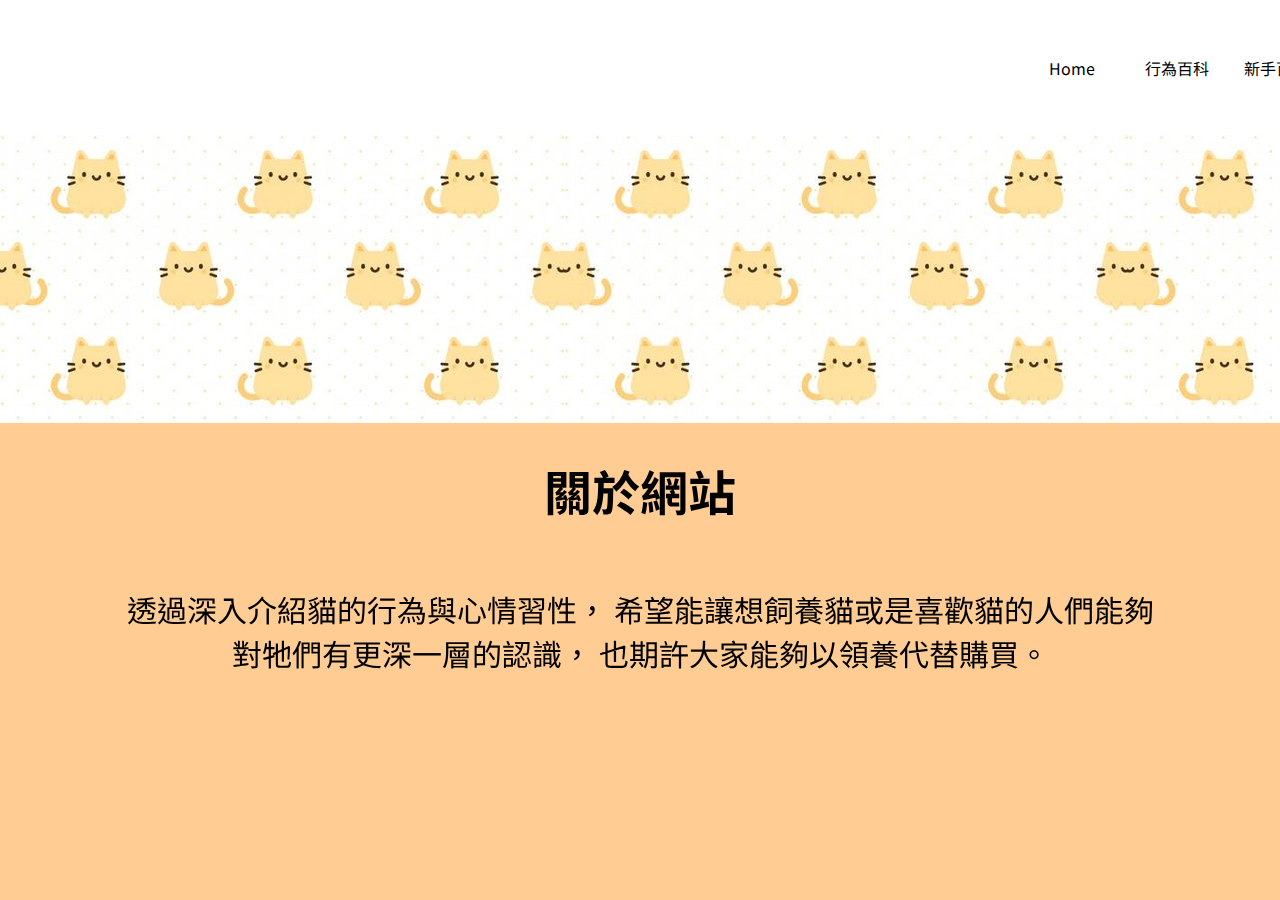
==== index.html @ 74491d64 "Home_Page_fix" ====
<!DOCTYPE html>
<html lang="en">
  <head>
    <meta charset="UTF-8" />
    <meta http-equiv="X-UA-Compatible" content="IE=edge" />
    <meta name="viewport" content="width=device-width, initial-scale=1.0" />
    <title>Document</title>
    <link rel="stylesheet" href="index.css" />
  </head>

  <body>
    <div id="wrapper">
      <div id="MainNav">
        <div id="NavLeft">
          <img src="./Image/logo.svg" alt="" />
        </div>
        <div id="NavMid"></div>
        <div id="NavRight">
          <div>Home</div>
          <div>行為百科</div>
          <div>新手百科</div>
          <div>聯絡我們</div>
        </div>
      </div>

      <!-- Page1 -->
      <div id="Page1" class="EachPage">
        <div id="Main_Sec1">
          <img src="Image/IMG_5602 1.png" alt="" />
        </div>
        <div id="Main_Sec2">
          <h1>關於網站</h1>
          <p>
            透過深入介紹貓的行為與心情習性，
            希望能讓想飼養貓或是喜歡貓的人們能夠
            <br />
            對牠們有更深一層的認識， 也期許大家能夠以領養代替購買。
          </p>
        </div>
      </div>
      <!-- Page1 End -->
      <!-- Page2 -->

      <div id="page2" class="EachPage">
        <div id="P2Sec1">
          <h2></h2>
          <h2 style="font-size: 2em">清單</h2>
        </div>
        <div id="cardWrapp">
          <div class="Card" id="P2Card1">
            <p>聯絡我們</p>
          </div>
          <div class="Card" id="P2Card2">
            <p>新手百科</p>
          </div>
          <div class="Card" id="P2Card3">
            <p>聯絡我們</p>
          </div>
          <div id="CardHide1" class="hidecard">lor</div>
          <div id="CardHide2" class="hidecard"></div>
          <div id="CardHide3" class="hidecard"></div>
        </div>
      </div>
      <!-- Page2 end -->
      <!-- Page3  -->
      <div id="page3" class="EachPage">
        <div id="Main_Sec1" style="height: 50%">
          <h2 style="font-size: 2em">領養代替購買</h2>
          <svg
            xmlns:rdf="http://www.w3.org/1999/02/22-rdf-syntax-ns#"
            xmlns="http://www.w3.org/2000/svg"
            xmlns:cc="http://web.resource.org/cc/"
            xmlns:dc="http://purl.org/dc/elements/1.1/"
            xmlns:svg="http://www.w3.org/2000/svg"
            id="svg2"
            viewBox="0 0 400 380"
            version="1.0"
            width="100%"
            height="100%"
          >
            <path
              id="path1891"
              fill-rule="evenodd"
              d="m151.35 307.2h113c0-16.06-1.15-19.25-27.75-19.25 4.25-12.75 21.52-43.59 31.12-43.59 8.5 0 18.63 0.47 18.63 19.84 0 22 37.02 57.48 46 43 13.38-21.56-23-14.98-23-67 0-71.15 41.52-61.02 41.52-101 0-20-5.52-22.7-5.52-37 0-18.893 16.65-17.796 13.41-33.465-2.24-10.823-3.99-19.503-5.29-32.591-0.93-9.287-1.23-19.185-10.87-18.787-11.33 0.468-15.63 20.417-33.25 21.848-17.58 1.427-32.57-14.967-39.38-12.625-6.74 2.321-4.62 20.625-0.62 33.625 6.29 20.432 20 46.995-5 50.995s-68 8-99 49-29.86 89.12-42 104c-40.759 49.96-82.526 29.45-82.526 71 0 18.61 31.525 32 36.525 26s-42.485-23.87 10.646-45c45.395-18.04 49.445-21.72 63.355-9z"
            />
            <metadata>
              <rdf:RDF>
                <cc:Work>
                  <dc:format>image/svg+xml</dc:format>
                  <dc:type
                    rdf:resource="http://purl.org/dc/dcmitype/StillImage"
                  />
                  <cc:license
                    rdf:resource="http://creativecommons.org/licenses/publicdomain/"
                  />
                  <dc:publisher>
                    <cc:Agent rdf:about="http://openclipart.org/">
                      <dc:title>Openclipart</dc:title>
                    </cc:Agent>
                  </dc:publisher>
                  <dc:title>Cat silhouette</dc:title>
                  <dc:date>2006-11-03T05:40:34</dc:date>
                  <dc:description
                    >Silhouette of a cat. \n \nFrom
                    http://commons.wikimedia.org/wiki/Image:Cat_silhouette.svg</dc:description
                  >
                  <dc:source
                    >http://openclipart.org/detail/1198/cat-silhouette-by-liftarn</dc:source
                  >
                  <dc:creator>
                    <cc:Agent>
                      <dc:title>liftarn</dc:title>
                    </cc:Agent>
                  </dc:creator>
                  <dc:subject>
                    <rdf:Bag>
                      <rdf:li>animal</rdf:li>
                      <rdf:li>cat</rdf:li>
                      <rdf:li>clip art</rdf:li>
                      <rdf:li>clipart</rdf:li>
                      <rdf:li>externalsource</rdf:li>
                      <rdf:li>image</rdf:li>
                      <rdf:li>media</rdf:li>
                      <rdf:li>png</rdf:li>
                      <rdf:li>public domain</rdf:li>
                      <rdf:li>silhouette</rdf:li>
                      <rdf:li>svg</rdf:li>
                      <rdf:li>wikimedia commons</rdf:li>
                    </rdf:Bag>
                  </dc:subject>
                </cc:Work>
                <cc:License
                  rdf:about="http://creativecommons.org/licenses/publicdomain/"
                >
                  <cc:permits
                    rdf:resource="http://creativecommons.org/ns#Reproduction"
                  />
                  <cc:permits
                    rdf:resource="http://creativecommons.org/ns#Distribution"
                  />
                  <cc:permits
                    rdf:resource="http://creativecommons.org/ns#DerivativeWorks"
                  />
                </cc:License>
              </rdf:RDF>
            </metadata>
          </svg>
        </div>
        <div class="Page3Sec2">
          <img id="IMG2" src="Asset/image/領養代替購買.gif" alt="" />
          <p
            style="
              font-size: calc(1rem+1vw);
              margin-right: 2vw;
              min-height: 10vh;
              min-width: 60vw;
            "
          >
            　　繁殖場、寵物店內的動物福利問題除了來源不明，繁殖場內的動物福利也是犬貓繁殖買賣產業鍊中的問題之一。許多業者為了賺取利益，通常以最小的空間飼養最多的犬貓，籠舍內排泄物四散、飲食不乾淨，種公種母長期被困在狹小、骯髒的籠舍中無法逃離，種母甚至要在這樣惡劣、高壓的環境中哺乳、生產。許多業者也將種公母聲帶割除，避免場所被發現，甚至放任犬貓受傷、生病也不給予醫療，僅將動物當成賺錢的「工具」。
            　　我們相信只要有需求就會有供應，因此提倡「領養代替購買」來全面杜絕非法犬貓繁殖買賣業者的存在，是一種從根本解決動物不斷犧牲、受苦的方法之一。
          </p>
        </div>
      </div>
      <!-- Page3 end -->
      <!-- Page4 -->
      <div id="page4" class="EachPage">
        <div class="slider">
          <div class="slides">
            <div id="slide-1" class="Eachslide">
              <h2 style="font-size: calc(2rem + 1.1vw)">Youtuber 推薦</h2>
              <img src="Image/index-slide/Uni.png" alt="" />
              <p>
                <span style="font-size: calc(1.5rem + 1vw); font-weight: 700"
                  >宇宙貓咪 Paw Boom <br
                /></span>
                YouTuber「木木安」家中養了橘貓拉姆、三花巴努、短毛麗露以及短毛黑魯，
                她經常在頻道裡分享四隻貓咪的日常互動，
                <br>
                有時候也會開箱一些貓咪周邊商品、食物和網友交流，
                既然養了四隻貓，當然也少不了許多養貓經驗談的分享，
                和各界奴才們交流關於貓主子的知識。
              </p>
            </div>
            <div id="slide-2" class="Eachslide">
              <h2 style="font-size: calc(2rem + 1.1vw)">Youtuber 推薦</h2>
              <img src="Asset/image/tastelady.jpg" alt="" class="imgShrink" />
              <p>
                <span style="font-size: calc(1.5rem + 1vw); font-weight: 700"
                  >好位小姐 Lady Flavor <br
                /></span>
               從寵物電商起家的好味小姐，是三位以一句「養隻貓、做頓飯、一起過日子」
               的創辦人憶起打造得品牌，
               <br>
               起初為了宣傳理念投入youtube，以寵物家庭日常
               吸引非多的粉絲。
              </p>
            </div>
            <div id="slide-3" class="Eachslide">
              <h2 style="font-size: calc(2rem + 1.1vw)">Youtuber 推薦</h2>
              <img src="Asset/image/ytber3.jpg" alt="" class="imgShrink"/>
              <p>
                <span style="font-size: calc(1.5rem + 1vw); font-weight: 700"
                  >辛卡米克<br
                /></span>
                辛卡米克是一個網路漫畫家，同時也是遊戲實況主，他的作品原本畫的是生活日常，
                但在2013年誤打誤撞成為貓奴後，因為畫出許多貓奴的心聲，在網路上引起討論。
              </p>
            </div>
          </div>
        </div>
      </div>
      <!-- page4 end -->
    </div>
  </body>
</html>
---- index.css ----
@import url("https://fonts.googleapis.com/css2?family=Noto+Sans+TC:wght@100;400;700;900&display=swap");

html {
  margin: 0;
  padding: 0;
  --bar-height: 15vh;
  --extra-space: 30px;
}

*::-webkit-scrollbar {
  width: 4px;
}

*::-webkit-scrollbar-track {
  background: #fff1e3;
}

*::-webkit-scrollbar-thumb {
  background-color: #95c2ea;
  border-radius: 10px;
  border: 3px none #ffffff;
}

:root {
  --CARD-SIZE: 3;
}

body {
  background-color: #fff1e3;
  font-size: 16px;
  font-weight: 400;
  margin: 0;
  padding: 0;
  font-family: "Noto Sans TC", sans-serif;
}

#wrapper {
 
  overflow: scroll;
  overflow-x: hidden;
  scroll-snap-type: y mandatory;
  /* Reserve space for header and additional space so above page are visible a bit*/
  scroll-padding-top: calc(var(--bar-height));
  scroll-padding-top: calc(var(--bar-height) + var(--extra-space));
  position: absolute;
  top: 0;
  bottom: 0;
  left: 0;
  right: 0;
  padding: var(--bar-height) 0 0 0;
  /* Enable Safari touch scrolling physics which is needed for scroll snap */
  -webkit-overflow-scrolling: touch;
}

.Myfont {
  font-family: 'Inter';
  font-style: normal;
  font-weight: 400;
  font-size: 1em;
  line-height: 19px;
}

.EachPage {
  scroll-snap-align: start;
  height: 100vh;
  min-height: 100svh;
  display: flex;
  flex-direction: column;
}

#MainNav {
  width: 100vw;
  position: fixed;
  background-color: #ffffff;
  display: flex;
  flex-direction: row;
  height: var(--bar-height);
  min-height: var(--bar-height);
  align-items: center;
  top: 0;
  z-index: 9;
  font-size: 1em;
  padding-left: 12.8vw;
  padding-right: 12.8vw;
  /* This make cat behind nav */
  /* 1232 length on figma */
}

#NavLeft {
  flex: 160;
}

#NavMid {
  flex: 691;
}

#NavRight {
  flex: 380;
  display: flex;
  flex-direction: row;
}

#NavRight>div {
  padding-right: 2em;
  flex-grow: 1;
  overflow: hidden;
  min-width: 64px;
}

#Main_Sec1 {
  /* flex: 399; */
  /* height: 60%; */
  /* DONT PUT ANY HEIGHT IN SCROLL SNAP!!!!!!!! */
  display: flex;
  align-items: flex-end;
  justify-content: center;
  background-image: url(./Asset/image/Home_repeat.jpg);
  background-repeat: repeat;
}

#Main_Sec1>img {
  height: clamp(10vw + 10em, 15vw , 35vw + 20em);
  transform: translateY(25%);
}

#Main_Sec2 {
  flex: 300;
  display: flex;
  align-items: center;
  flex-direction: column;
  background-color: #ffcd93;
}

#Main_Sec2>h1 {
  font-size: 3em;
}

#Page1 #Main_Sec2 p {
  font-size: clamp(1.25rem, 0.9375rem + 1.6667vw, 1.875rem);
  text-align: center;
}

/* PAGE 2 CSS  */
#page2 {
  justify-content: flex-end;
}

#cardWrapp {
  flex: 2;
  font-size: clamp(1.25rem, 0.9375rem + 1.6667vw, 1.875rem);
  gap: 7vw;
  display: grid;
  grid-template-columns: repeat(var(--CARD-SIZE), minmax(15vw, 17vw));
  grid-template-rows: repeat(2, auto);
  align-self: center;
}

#P2Sec1 {
  width: 100%;
  flex: 1;
  display: flex;
  justify-content: center;
  align-items: center;
}

.Card {
  border-radius: 10px;
  background-color: #b8b7b7;
  color: #ffffff;
  display: flex;
  justify-content: space-around;
  aspect-ratio: 1 ;
  align-items: flex-end;
}

.hidecard {
  display: none;
}

.Card:hover {
  background-color: #4a4a4a;
}

.Card:hover>p {
  align-self: center;
}

#P2Card1:hover~#CardHide1 {
  display: block;
  color: red;
}

/* #P2Card1:hover + #CardHide1{
   
} */
/* PAGE 2 END PAGE 3 START */

#Main_Sec1>svg {
  z-index: -5;
  float: right;
  transform: scale(1);
  transform: translateY(10.6vh);
  filter: invert(83%) sepia(24%) saturate(787%) hue-rotate(331deg) brightness(102%) contrast(101%);
}

#IMG2 {
  flex-basis: 30%;
      height: clamp(10vw + 10em, 15vw , 35vw + 20em);
}
.Page3Sec2{
  display: flex;
  flex-direction: row;
  background-color: #ffcd93;
}
.Page3Sec2 p {
  font-size: clamp(1rem, 0.875rem + 0.6667vw, 1.25rem);
}
@media only screen and (max-width: 550px) {
 .Page3Sec2{
  display: inline-block;
}
#page3{
  transform: translateY(10vh);
}
}
#page4 {
  justify-content: center;
  align-items: center;
}

.slider {
  width: 100vw;
  text-align: center;
  overflow: hidden;
}

.slides {
  display: flex;
  overflow-x: auto;
  scrollbar-color: rgba(255, 255, 255);
  gap: 25vw;
  scroll-snap-type: x mandatory;
  scroll-behavior: smooth;
  overflow-anchor: none;
}

.slides::-webkit-scrollbar {
  width: 10px;
  height: 10px;
}

.slides::-webkit-scrollbar-thumb {
  border-radius: 10px;
}

.slides::-webkit-scrollbar-track {
  background: transparent;
}

.slides>div {
  scroll-snap-align: start;
  flex-shrink: 0;
  width: 100vw;
  height: 90vh;
  display: flex;
  flex-direction: column;
  justify-content: center;
  align-items: center;
  font-size: calc(0.5rem + 1vw);
}

.slider>a {
  display: inline-flex;
  width: 2rem;
  height: 0.5rem;
  background: black;
  align-items: center;
  justify-content: center;
  position: relative;
}

.slider>a:active {
  top: 1px;
  color: #1c87c9;
}

.slider>a:focus {
  background: #eee;
}

.Eachslide>p {
font-size: clamp(0.75rem, 0.7054rem + 0.2381vw, 1rem);
}
.imgShrink{
    /* height: clamp(10vw + 10em, 15vw , 25vw + 20em); */
    width: 208px;
    height: 208px;
}
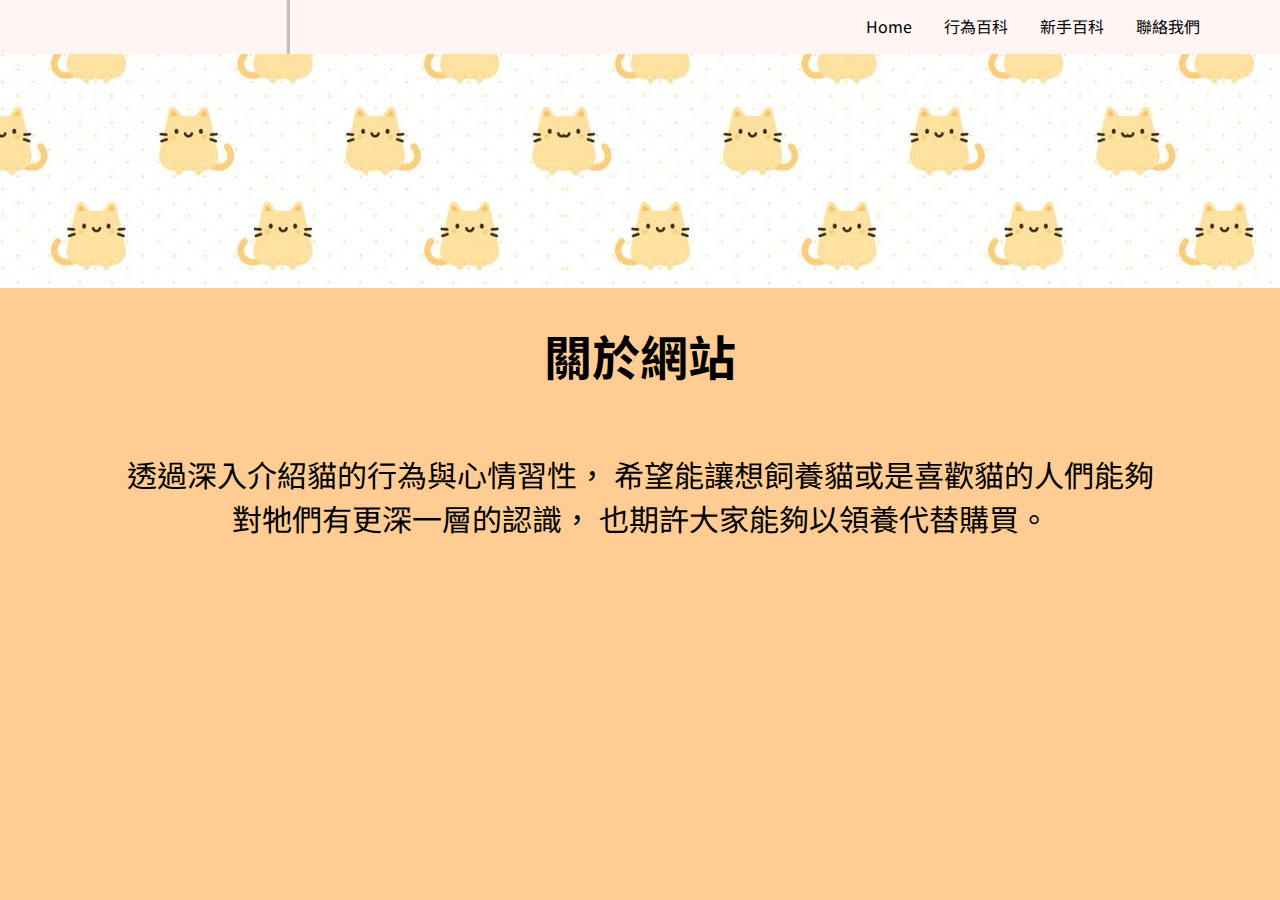
==== commit 13a67f12: "Merge branch 'IanChenTTT:main' into main" ====
--- a/index.html
+++ b/index.html
@@ -1,215 +1,195 @@
 <!DOCTYPE html>
 <html lang="en">
-  <head>
-    <meta charset="UTF-8" />
-    <meta http-equiv="X-UA-Compatible" content="IE=edge" />
-    <meta name="viewport" content="width=device-width, initial-scale=1.0" />
-    <title>Document</title>
-    <link rel="stylesheet" href="index.css" />
-  </head>
 
-  <body>
-    <div id="wrapper">
-      <div id="MainNav">
-        <div id="NavLeft">
-          <img src="./Image/logo.svg" alt="" />
+<head>
+  <meta charset="UTF-8" />
+  <meta http-equiv="X-UA-Compatible" content="IE=edge" />
+  <meta name="viewport" content="width=device-width, initial-scale=1.0" />
+  <title>Document</title>
+  <link rel="stylesheet" href="index.css" />
+</head>
+
+<body>
+  <div class="navbar">
+    <a href="index.html"id="logo"><img src="image/logo.svg" href="index.html" ></a>
+    <a href="./contact/index.html">聯絡我們</a>
+    <div class="dropdown">
+      <button class="dropbtn">新手百科
+        <i class="fa fa-caret-down"></i>
+      </button>
+      <div class="dropdown-content">
+        <a href="./mood/mood.html">貓咪情緒</a>
+        <a href="./behavior/behavior.html">貓咪行為</a>
+        <a href="./discipline/reaction.html">貓咪管教</a>
+      </div>
+    </div>
+    <div class="dropdown">
+      <button class="dropbtn">行為百科
+        <i class="fa fa-caret-down"></i>
+      </button>
+      <div class="dropdown-content">
+        <a href="./Daily/Daily.html">日用品</a>
+        <a href="./environment/environment.html">環境篇</a>
+      </div>
+    </div>
+    <a href="index.html">Home</a>
+  </div>
+  <div id="wrapper">
+
+
+    <!-- Page1 -->
+    <div id="Page1" class="EachPage">
+      <div id="Main_Sec1">
+        <img src="Image/IMG_5602 1.png" alt="" />
+      </div>
+      <div id="Main_Sec2">
+        <h1>關於網站</h1>
+        <p>
+          透過深入介紹貓的行為與心情習性，
+          希望能讓想飼養貓或是喜歡貓的人們能夠
+          <br />
+          對牠們有更深一層的認識， 也期許大家能夠以領養代替購買。
+        </p>
+      </div>
+    </div>
+    <!-- Page1 End -->
+    <!-- Page2 -->
+
+    <div id="page2" class="EachPage">
+      <div id="P2Sec1">
+        <h2></h2>
+        <h2 style="font-size: 2em">清單</h2>
+      </div>
+      <div id="cardWrapp">
+        <div class="Card" id="P2Card1">
+          <p>聯絡我們</p>
         </div>
-        <div id="NavMid"></div>
-        <div id="NavRight">
-          <div>Home</div>
-          <div>行為百科</div>
-          <div>新手百科</div>
-          <div>聯絡我們</div>
+        <div class="Card" id="P2Card2">
+          <p>新手百科</p>
         </div>
+        <div class="Card" id="P2Card3">
+          <p>聯絡我們</p>
+        </div>
+        <div id="CardHide1" class="hidecard">lor</div>
+        <div id="CardHide2" class="hidecard"></div>
+        <div id="CardHide3" class="hidecard"></div>
       </div>
-
-      <!-- Page1 -->
-      <div id="Page1" class="EachPage">
-        <div id="Main_Sec1">
-          <img src="Image/IMG_5602 1.png" alt="" />
-        </div>
-        <div id="Main_Sec2">
-          <h1>關於網站</h1>
-          <p>
-            透過深入介紹貓的行為與心情習性，
-            希望能讓想飼養貓或是喜歡貓的人們能夠
-            <br />
-            對牠們有更深一層的認識， 也期許大家能夠以領養代替購買。
-          </p>
-        </div>
+    </div>
+    <!-- Page2 end -->
+    <!-- Page3  -->
+    <div id="page3" class="EachPage">
+      <div id="Main_Sec1" style="height: 50%">
+        <h2 style="font-size: 2em">領養代替購買</h2>
+        <svg xmlns:rdf="http://www.w3.org/1999/02/22-rdf-syntax-ns#" xmlns="http://www.w3.org/2000/svg"
+          xmlns:cc="http://web.resource.org/cc/" xmlns:dc="http://purl.org/dc/elements/1.1/"
+          xmlns:svg="http://www.w3.org/2000/svg" id="svg2" viewBox="0 0 400 380" version="1.0" width="100%"
+          height="100%">
+          <path id="path1891" fill-rule="evenodd"
+            d="m151.35 307.2h113c0-16.06-1.15-19.25-27.75-19.25 4.25-12.75 21.52-43.59 31.12-43.59 8.5 0 18.63 0.47 18.63 19.84 0 22 37.02 57.48 46 43 13.38-21.56-23-14.98-23-67 0-71.15 41.52-61.02 41.52-101 0-20-5.52-22.7-5.52-37 0-18.893 16.65-17.796 13.41-33.465-2.24-10.823-3.99-19.503-5.29-32.591-0.93-9.287-1.23-19.185-10.87-18.787-11.33 0.468-15.63 20.417-33.25 21.848-17.58 1.427-32.57-14.967-39.38-12.625-6.74 2.321-4.62 20.625-0.62 33.625 6.29 20.432 20 46.995-5 50.995s-68 8-99 49-29.86 89.12-42 104c-40.759 49.96-82.526 29.45-82.526 71 0 18.61 31.525 32 36.525 26s-42.485-23.87 10.646-45c45.395-18.04 49.445-21.72 63.355-9z" />
+          <metadata>
+            <rdf:RDF>
+              <cc:Work>
+                <dc:format>image/svg+xml</dc:format>
+                <dc:type rdf:resource="http://purl.org/dc/dcmitype/StillImage" />
+                <cc:license rdf:resource="http://creativecommons.org/licenses/publicdomain/" />
+                <dc:publisher>
+                  <cc:Agent rdf:about="http://openclipart.org/">
+                    <dc:title>Openclipart</dc:title>
+                  </cc:Agent>
+                </dc:publisher>
+                <dc:title>Cat silhouette</dc:title>
+                <dc:date>2006-11-03T05:40:34</dc:date>
+                <dc:description>Silhouette of a cat. \n \nFrom
+                  http://commons.wikimedia.org/wiki/Image:Cat_silhouette.svg</dc:description>
+                <dc:source>http://openclipart.org/detail/1198/cat-silhouette-by-liftarn</dc:source>
+                <dc:creator>
+                  <cc:Agent>
+                    <dc:title>liftarn</dc:title>
+                  </cc:Agent>
+                </dc:creator>
+                <dc:subject>
+                  <rdf:Bag>
+                    <rdf:li>animal</rdf:li>
+                    <rdf:li>cat</rdf:li>
+                    <rdf:li>clip art</rdf:li>
+                    <rdf:li>clipart</rdf:li>
+                    <rdf:li>externalsource</rdf:li>
+                    <rdf:li>image</rdf:li>
+                    <rdf:li>media</rdf:li>
+                    <rdf:li>png</rdf:li>
+                    <rdf:li>public domain</rdf:li>
+                    <rdf:li>silhouette</rdf:li>
+                    <rdf:li>svg</rdf:li>
+                    <rdf:li>wikimedia commons</rdf:li>
+                  </rdf:Bag>
+                </dc:subject>
+              </cc:Work>
+              <cc:License rdf:about="http://creativecommons.org/licenses/publicdomain/">
+                <cc:permits rdf:resource="http://creativecommons.org/ns#Reproduction" />
+                <cc:permits rdf:resource="http://creativecommons.org/ns#Distribution" />
+                <cc:permits rdf:resource="http://creativecommons.org/ns#DerivativeWorks" />
+              </cc:License>
+            </rdf:RDF>
+          </metadata>
+        </svg>
       </div>
-      <!-- Page1 End -->
-      <!-- Page2 -->
-
-      <div id="page2" class="EachPage">
-        <div id="P2Sec1">
-          <h2></h2>
-          <h2 style="font-size: 2em">清單</h2>
-        </div>
-        <div id="cardWrapp">
-          <div class="Card" id="P2Card1">
-            <p>聯絡我們</p>
-          </div>
-          <div class="Card" id="P2Card2">
-            <p>新手百科</p>
-          </div>
-          <div class="Card" id="P2Card3">
-            <p>聯絡我們</p>
-          </div>
-          <div id="CardHide1" class="hidecard">lor</div>
-          <div id="CardHide2" class="hidecard"></div>
-          <div id="CardHide3" class="hidecard"></div>
-        </div>
-      </div>
-      <!-- Page2 end -->
-      <!-- Page3  -->
-      <div id="page3" class="EachPage">
-        <div id="Main_Sec1" style="height: 50%">
-          <h2 style="font-size: 2em">領養代替購買</h2>
-          <svg
-            xmlns:rdf="http://www.w3.org/1999/02/22-rdf-syntax-ns#"
-            xmlns="http://www.w3.org/2000/svg"
-            xmlns:cc="http://web.resource.org/cc/"
-            xmlns:dc="http://purl.org/dc/elements/1.1/"
-            xmlns:svg="http://www.w3.org/2000/svg"
-            id="svg2"
-            viewBox="0 0 400 380"
-            version="1.0"
-            width="100%"
-            height="100%"
-          >
-            <path
-              id="path1891"
-              fill-rule="evenodd"
-              d="m151.35 307.2h113c0-16.06-1.15-19.25-27.75-19.25 4.25-12.75 21.52-43.59 31.12-43.59 8.5 0 18.63 0.47 18.63 19.84 0 22 37.02 57.48 46 43 13.38-21.56-23-14.98-23-67 0-71.15 41.52-61.02 41.52-101 0-20-5.52-22.7-5.52-37 0-18.893 16.65-17.796 13.41-33.465-2.24-10.823-3.99-19.503-5.29-32.591-0.93-9.287-1.23-19.185-10.87-18.787-11.33 0.468-15.63 20.417-33.25 21.848-17.58 1.427-32.57-14.967-39.38-12.625-6.74 2.321-4.62 20.625-0.62 33.625 6.29 20.432 20 46.995-5 50.995s-68 8-99 49-29.86 89.12-42 104c-40.759 49.96-82.526 29.45-82.526 71 0 18.61 31.525 32 36.525 26s-42.485-23.87 10.646-45c45.395-18.04 49.445-21.72 63.355-9z"
-            />
-            <metadata>
-              <rdf:RDF>
-                <cc:Work>
-                  <dc:format>image/svg+xml</dc:format>
-                  <dc:type
-                    rdf:resource="http://purl.org/dc/dcmitype/StillImage"
-                  />
-                  <cc:license
-                    rdf:resource="http://creativecommons.org/licenses/publicdomain/"
-                  />
-                  <dc:publisher>
-                    <cc:Agent rdf:about="http://openclipart.org/">
-                      <dc:title>Openclipart</dc:title>
-                    </cc:Agent>
-                  </dc:publisher>
-                  <dc:title>Cat silhouette</dc:title>
-                  <dc:date>2006-11-03T05:40:34</dc:date>
-                  <dc:description
-                    >Silhouette of a cat. \n \nFrom
-                    http://commons.wikimedia.org/wiki/Image:Cat_silhouette.svg</dc:description
-                  >
-                  <dc:source
-                    >http://openclipart.org/detail/1198/cat-silhouette-by-liftarn</dc:source
-                  >
-                  <dc:creator>
-                    <cc:Agent>
-                      <dc:title>liftarn</dc:title>
-                    </cc:Agent>
-                  </dc:creator>
-                  <dc:subject>
-                    <rdf:Bag>
-                      <rdf:li>animal</rdf:li>
-                      <rdf:li>cat</rdf:li>
-                      <rdf:li>clip art</rdf:li>
-                      <rdf:li>clipart</rdf:li>
-                      <rdf:li>externalsource</rdf:li>
-                      <rdf:li>image</rdf:li>
-                      <rdf:li>media</rdf:li>
-                      <rdf:li>png</rdf:li>
-                      <rdf:li>public domain</rdf:li>
-                      <rdf:li>silhouette</rdf:li>
-                      <rdf:li>svg</rdf:li>
-                      <rdf:li>wikimedia commons</rdf:li>
-                    </rdf:Bag>
-                  </dc:subject>
-                </cc:Work>
-                <cc:License
-                  rdf:about="http://creativecommons.org/licenses/publicdomain/"
-                >
-                  <cc:permits
-                    rdf:resource="http://creativecommons.org/ns#Reproduction"
-                  />
-                  <cc:permits
-                    rdf:resource="http://creativecommons.org/ns#Distribution"
-                  />
-                  <cc:permits
-                    rdf:resource="http://creativecommons.org/ns#DerivativeWorks"
-                  />
-                </cc:License>
-              </rdf:RDF>
-            </metadata>
-          </svg>
-        </div>
-        <div class="Page3Sec2">
-          <img id="IMG2" src="Asset/image/領養代替購買.gif" alt="" />
-          <p
-            style="
+      <div class="Page3Sec2">
+        <img id="IMG2" src="Asset/image/領養代替購買.gif" alt="" />
+        <p style="
               font-size: calc(1rem+1vw);
               margin-right: 2vw;
               min-height: 10vh;
               min-width: 60vw;
-            "
-          >
-            　　繁殖場、寵物店內的動物福利問題除了來源不明，繁殖場內的動物福利也是犬貓繁殖買賣產業鍊中的問題之一。許多業者為了賺取利益，通常以最小的空間飼養最多的犬貓，籠舍內排泄物四散、飲食不乾淨，種公種母長期被困在狹小、骯髒的籠舍中無法逃離，種母甚至要在這樣惡劣、高壓的環境中哺乳、生產。許多業者也將種公母聲帶割除，避免場所被發現，甚至放任犬貓受傷、生病也不給予醫療，僅將動物當成賺錢的「工具」。
-            　　我們相信只要有需求就會有供應，因此提倡「領養代替購買」來全面杜絕非法犬貓繁殖買賣業者的存在，是一種從根本解決動物不斷犧牲、受苦的方法之一。
-          </p>
-        </div>
+            ">
+          　　繁殖場、寵物店內的動物福利問題除了來源不明，繁殖場內的動物福利也是犬貓繁殖買賣產業鍊中的問題之一。許多業者為了賺取利益，通常以最小的空間飼養最多的犬貓，籠舍內排泄物四散、飲食不乾淨，種公種母長期被困在狹小、骯髒的籠舍中無法逃離，種母甚至要在這樣惡劣、高壓的環境中哺乳、生產。許多業者也將種公母聲帶割除，避免場所被發現，甚至放任犬貓受傷、生病也不給予醫療，僅將動物當成賺錢的「工具」。
+          　　我們相信只要有需求就會有供應，因此提倡「領養代替購買」來全面杜絕非法犬貓繁殖買賣業者的存在，是一種從根本解決動物不斷犧牲、受苦的方法之一。
+        </p>
       </div>
-      <!-- Page3 end -->
-      <!-- Page4 -->
-      <div id="page4" class="EachPage">
-        <div class="slider">
-          <div class="slides">
-            <div id="slide-1" class="Eachslide">
-              <h2 style="font-size: calc(2rem + 1.1vw)">Youtuber 推薦</h2>
-              <img src="Image/index-slide/Uni.png" alt="" />
-              <p>
-                <span style="font-size: calc(1.5rem + 1vw); font-weight: 700"
-                  >宇宙貓咪 Paw Boom <br
-                /></span>
-                YouTuber「木木安」家中養了橘貓拉姆、三花巴努、短毛麗露以及短毛黑魯，
-                她經常在頻道裡分享四隻貓咪的日常互動，
-                <br>
-                有時候也會開箱一些貓咪周邊商品、食物和網友交流，
-                既然養了四隻貓，當然也少不了許多養貓經驗談的分享，
-                和各界奴才們交流關於貓主子的知識。
-              </p>
-            </div>
-            <div id="slide-2" class="Eachslide">
-              <h2 style="font-size: calc(2rem + 1.1vw)">Youtuber 推薦</h2>
-              <img src="Asset/image/tastelady.jpg" alt="" class="imgShrink" />
-              <p>
-                <span style="font-size: calc(1.5rem + 1vw); font-weight: 700"
-                  >好位小姐 Lady Flavor <br
-                /></span>
-               從寵物電商起家的好味小姐，是三位以一句「養隻貓、做頓飯、一起過日子」
-               的創辦人憶起打造得品牌，
-               <br>
-               起初為了宣傳理念投入youtube，以寵物家庭日常
-               吸引非多的粉絲。
-              </p>
-            </div>
-            <div id="slide-3" class="Eachslide">
-              <h2 style="font-size: calc(2rem + 1.1vw)">Youtuber 推薦</h2>
-              <img src="Asset/image/ytber3.jpg" alt="" class="imgShrink"/>
-              <p>
-                <span style="font-size: calc(1.5rem + 1vw); font-weight: 700"
-                  >辛卡米克<br
-                /></span>
-                辛卡米克是一個網路漫畫家，同時也是遊戲實況主，他的作品原本畫的是生活日常，
-                但在2013年誤打誤撞成為貓奴後，因為畫出許多貓奴的心聲，在網路上引起討論。
-              </p>
-            </div>
+    </div>
+    <!-- Page3 end -->
+    <!-- Page4 -->
+    <div id="page4" class="EachPage">
+      <div class="slider">
+        <div class="slides">
+          <div id="slide-1" class="Eachslide">
+            <h2 style="font-size: calc(2rem + 1.1vw)">Youtuber 推薦</h2>
+            <img src="Image/index-slide/Uni.png" alt="" />
+            <p>
+              <span style="font-size: calc(1.5rem + 1vw); font-weight: 700">宇宙貓咪 Paw Boom <br /></span>
+              YouTuber「木木安」家中養了橘貓拉姆、三花巴努、短毛麗露以及短毛黑魯，
+              她經常在頻道裡分享四隻貓咪的日常互動，
+              <br>
+              有時候也會開箱一些貓咪周邊商品、食物和網友交流，
+              既然養了四隻貓，當然也少不了許多養貓經驗談的分享，
+              和各界奴才們交流關於貓主子的知識。
+            </p>
+          </div>
+          <div id="slide-2" class="Eachslide">
+            <h2 style="font-size: calc(2rem + 1.1vw)">Youtuber 推薦</h2>
+            <img src="Asset/image/tastelady.jpg" alt="" class="imgShrink" />
+            <p>
+              <span style="font-size: calc(1.5rem + 1vw); font-weight: 700">好位小姐 Lady Flavor <br /></span>
+              從寵物電商起家的好味小姐，是三位以一句「養隻貓、做頓飯、一起過日子」
+              的創辦人憶起打造得品牌，
+              <br>
+              起初為了宣傳理念投入youtube，以寵物家庭日常
+              吸引非多的粉絲。
+            </p>
+          </div>
+          <div id="slide-3" class="Eachslide">
+            <h2 style="font-size: calc(2rem + 1.1vw)">Youtuber 推薦</h2>
+            <img src="Asset/image/ytber3.jpg" alt="" class="imgShrink" />
+            <p>
+              <span style="font-size: calc(1.5rem + 1vw); font-weight: 700">辛卡米克<br /></span>
+              辛卡米克是一個網路漫畫家，同時也是遊戲實況主，他的作品原本畫的是生活日常，
+              但在2013年誤打誤撞成為貓奴後，因為畫出許多貓奴的心聲，在網路上引起討論。
+            </p>
           </div>
         </div>
       </div>
-      <!-- page4 end -->
     </div>
-  </body>
-</html>
+    <!-- page4 end -->
+  </div>
+</body>
+
+</html>--- a/index.css
+++ b/index.css
@@ -35,19 +35,19 @@
 }
 
 #wrapper {
- 
+
   overflow: scroll;
   overflow-x: hidden;
   scroll-snap-type: y mandatory;
   /* Reserve space for header and additional space so above page are visible a bit*/
-  scroll-padding-top: calc(var(--bar-height));
-  scroll-padding-top: calc(var(--bar-height) + var(--extra-space));
+  /* scroll-padding-top: calc(var(--bar-height));
+  scroll-padding-top: calc(var(--bar-height) + var(--extra-space)); */
   position: absolute;
   top: 0;
   bottom: 0;
   left: 0;
   right: 0;
-  padding: var(--bar-height) 0 0 0;
+  /* padding: var(--bar-height) 0 0 0; */
   /* Enable Safari touch scrolling physics which is needed for scroll snap */
   -webkit-overflow-scrolling: touch;
 }
@@ -68,44 +68,105 @@
   flex-direction: column;
 }
 
-#MainNav {
-  width: 100vw;
+  #logo{
+    height: 100%;
+    float: left;
+  }
+  #logo:hover{
+   background-color:#fff5f5; 
+  }
+  #logo img{
+    width: 100px;
+    scale: 3.2;
+    object-fit: scale-down;
+    height: 100%;
+    transform: translateY(-0.45vh);
+  }
+.navbar {
+  overflow: hidden;
+  background-color: #333;
+  position: sticky;
+  z-index: 1000;
+  background-color: #fff5f5;
+  padding-inline: 5% 5%;
+  height: 6vh;
+  height: 6svh;
+}
+
+
+.navbar a {
+  float: right;
+  direction: ltr;   
+  font-size: 16px;
+  color: black;
+  text-align: center;
+  padding: 14px 16px;
+  text-decoration: none;
+}
+
+.dropdown {
+  direction: ltr;   
+  float: right;
+  overflow: hidden;
+}
+
+.dropdown .dropbtn {
+  font-size: 16px;  
+  border: none;
+  outline: none;
+  color: black;
+  padding: 14px 16px;
+  background-color: inherit;
+  font-family: inherit;
+  margin: 0;
+}
+
+
+.dropdown-content {
+  display: none;
+  position: absolute;
+  background-color: #f9f9f9;
+  min-width: 160px;
+  box-shadow: 0px 8px 16px 0px rgba(0,0,0,0.2);
+  z-index: 1;
+}
+
+.dropdown-content a {
+  float: none;
+  color: black;
+  padding: 12px 16px;
+  text-decoration: none;
+  display: block;
+  text-align: left;
+}
+.navbar a:hover, .dropdown:hover .dropbtn {
+  background-color:#ffcd93;
+}
+
+.dropdown-content a:hover {
+  background-color: #ddd;
+}
+
+.dropdown:hover .dropdown-content {
+  display: block;
   position: fixed;
-  background-color: #ffffff;
-  display: flex;
-  flex-direction: row;
-  height: var(--bar-height);
-  min-height: var(--bar-height);
-  align-items: center;
-  top: 0;
-  z-index: 9;
-  font-size: 1em;
-  padding-left: 12.8vw;
-  padding-right: 12.8vw;
-  /* This make cat behind nav */
-  /* 1232 length on figma */
-}
-
-#NavLeft {
-  flex: 160;
-}
-
-#NavMid {
-  flex: 691;
-}
-
-#NavRight {
-  flex: 380;
-  display: flex;
-  flex-direction: row;
-}
-
+}
+
+
+
+/* #NavRight>div>div{
+  visibility: hidden;
+  position: absolute;
+  background-color: #fff5f5;
+   top: 5vh; 
+}
 #NavRight>div {
+  position: relative;
   padding-right: 2em;
   flex-grow: 1;
-  overflow: hidden;
   min-width: 64px;
-}
+  
+} */
 
 #Main_Sec1 {
   /* flex: 399; */
@@ -119,7 +180,7 @@
 }
 
 #Main_Sec1>img {
-  height: clamp(10vw + 10em, 15vw , 35vw + 20em);
+  height: clamp(10vw + 10em, 15vw, 35vw + 20em);
   transform: translateY(25%);
 }
 
@@ -169,7 +230,7 @@
   color: #ffffff;
   display: flex;
   justify-content: space-around;
-  aspect-ratio: 1 ;
+  aspect-ratio: 1;
   align-items: flex-end;
 }
 
@@ -205,24 +266,29 @@
 
 #IMG2 {
   flex-basis: 30%;
-      height: clamp(10vw + 10em, 15vw , 35vw + 20em);
-}
-.Page3Sec2{
+  height: clamp(10vw + 10em, 15vw, 35vw + 20em);
+}
+
+.Page3Sec2 {
   display: flex;
   flex-direction: row;
   background-color: #ffcd93;
 }
+
 .Page3Sec2 p {
   font-size: clamp(1rem, 0.875rem + 0.6667vw, 1.25rem);
 }
+
 @media only screen and (max-width: 550px) {
- .Page3Sec2{
-  display: inline-block;
-}
-#page3{
-  transform: translateY(10vh);
-}
-}
+  .Page3Sec2 {
+    display: inline-block;
+  }
+
+  #page3 {
+    transform: translateY(10vh);
+  }
+}
+
 #page4 {
   justify-content: center;
   align-items: center;
@@ -289,10 +355,11 @@
 }
 
 .Eachslide>p {
-font-size: clamp(0.75rem, 0.7054rem + 0.2381vw, 1rem);
-}
-.imgShrink{
-    /* height: clamp(10vw + 10em, 15vw , 25vw + 20em); */
-    width: 208px;
-    height: 208px;
+  font-size: clamp(0.75rem, 0.7054rem + 0.2381vw, 1rem);
+}
+
+.imgShrink {
+  /* height: clamp(10vw + 10em, 15vw , 25vw + 20em); */
+  width: 208px;
+  height: 208px;
 }